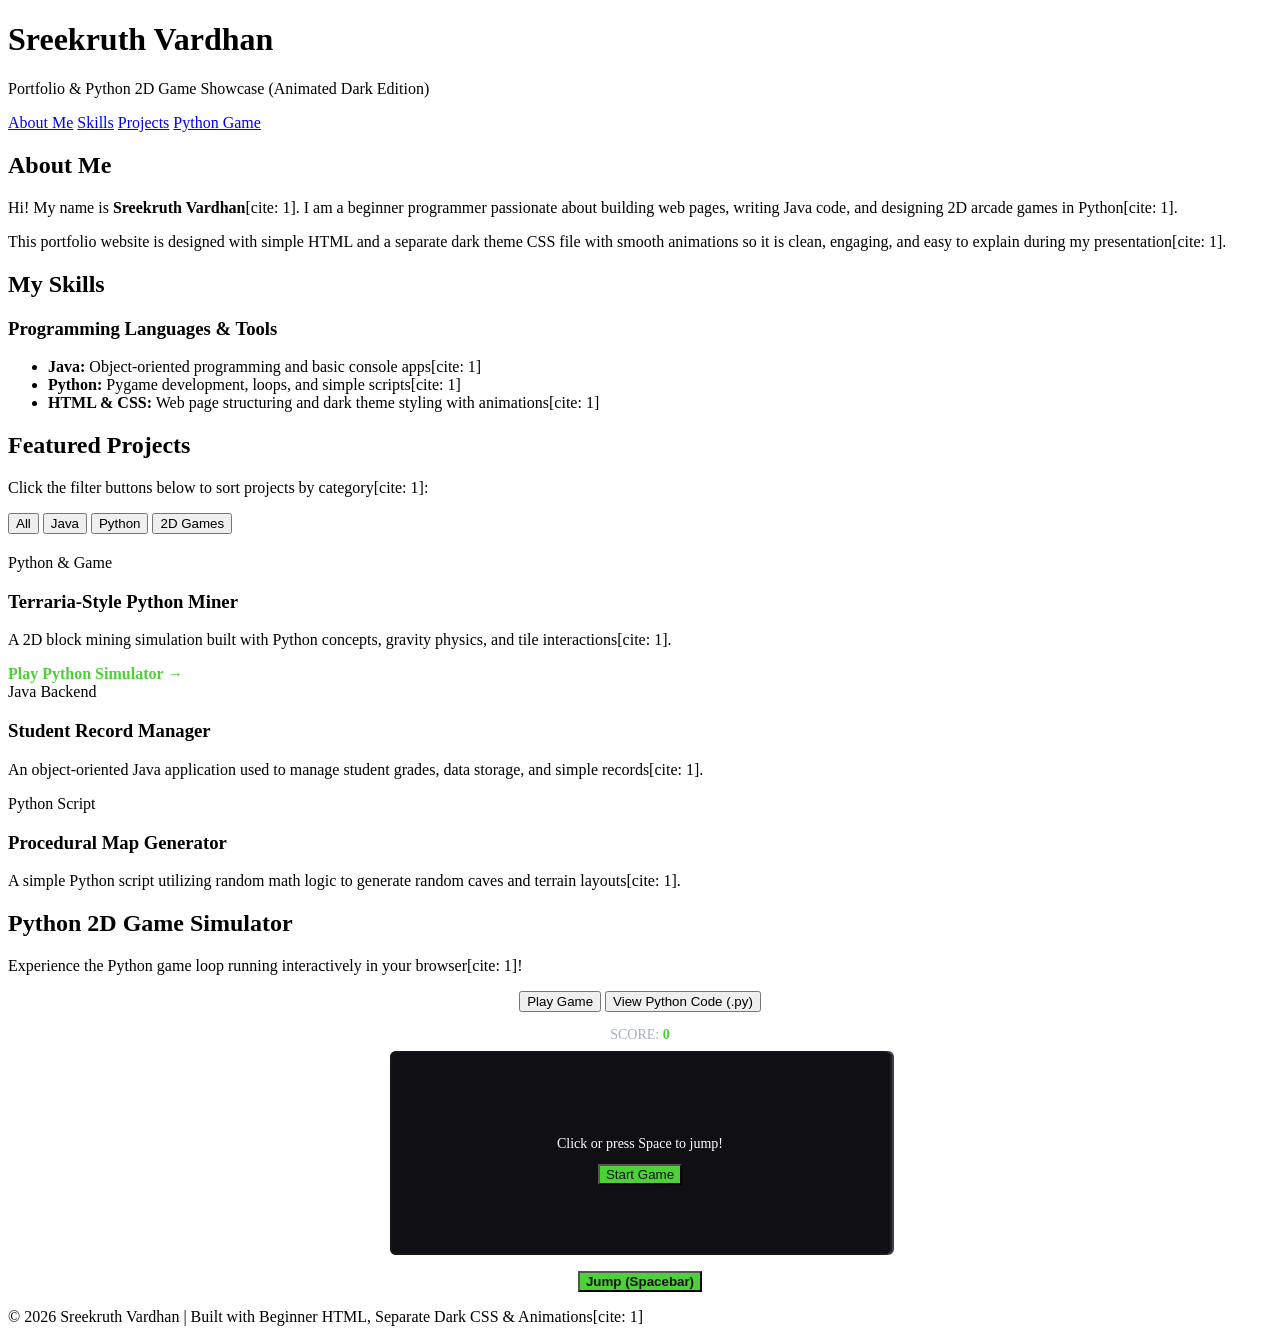
==== sie_html_file.html @ 6089b65a "Add files via upload" ====
<!DOCTYPE html>
<html lang="en">
<head>
    <meta charset="UTF-8">
    <meta name="viewport" content="width=device-width, initial-scale=1.0">
    <title>Sreekruth Vardhan | Portfolio & Python 2D Game</title>
    <!-- Link to the separate dark theme CSS file -->
    <link rel="stylesheet" href="site css.css">
    <!-- Font Awesome for simple icons -->
    <link rel="stylesheet" href="https://cdnjs.cloudflare.com/ajax/libs/font-awesome/6.4.0/css/all.min.css">
</head>
<body>

    <!-- Header Section -->
    <div class="header animate-fade-in">
        <h1>Sreekruth Vardhan</h1>
        <p>Portfolio & Python 2D Game Showcase (Animated Dark Edition)</p>
        <div class="nav">
            <a href="#about">About Me</a>
            <a href="#skills">Skills</a>
            <a href="#projects">Projects</a>
            <a href="#python-game">Python Game</a>
        </div>
    </div>

    <!-- Main Container -->
    <div class="container">

        <!-- About Me Section -->
        <div class="section animate-slide-up" id="about">
            <h2>About Me</h2>
            <p>
                Hi! My name is <b>Sreekruth Vardhan</b>[cite: 1]. I am a beginner programmer passionate about building web pages, writing Java code, and designing 2D arcade games in Python[cite: 1].
            </p>
            <p>
                This portfolio website is designed with simple HTML and a separate dark theme CSS file with smooth animations so it is clean, engaging, and easy to explain during my presentation[cite: 1].
            </p>
        </div>

        <!-- Skills Section -->
        <div class="section animate-slide-up" id="skills">
            <h2>My Skills</h2>
            <div class="project-box">
                <h3>Programming Languages & Tools</h3>
                <ul>
                    <li><b>Java:</b> Object-oriented programming and basic console apps[cite: 1]</li>
                    <li><b>Python:</b> Pygame development, loops, and simple scripts[cite: 1]</li>
                    <li><b>HTML & CSS:</b> Web page structuring and dark theme styling with animations[cite: 1]</li>
                </ul>
            </div>
        </div>

        <!-- Projects Section with Filter Buttons -->
        <div class="section animate-slide-up" id="projects">
            <h2>Featured Projects</h2>
            <p>Click the filter buttons below to sort projects by category[cite: 1]:</p>
            
            <div class="nav" style="margin-bottom: 20px; text-align: left;">
                <button class="filter-btn" onclick="filterProjects('all')">All</button>
                <button class="filter-btn" onclick="filterProjects('java')">Java</button>
                <button class="filter-btn" onclick="filterProjects('python')">Python</button>
                <button class="filter-btn" onclick="filterProjects('game')">2D Games</button>
            </div>

            <div id="projects-grid">
                <!-- Python Game Project Box -->
                <div class="project-box" data-category="python game">
                    <span class="tag">Python & Game</span>
                    <h3>Terraria-Style Python Miner</h3>
                    <p>A 2D block mining simulation built with Python concepts, gravity physics, and tile interactions[cite: 1].</p>
                    <a href="#python-game" style="color: #4cd137; font-weight: bold; text-decoration: none;">Play Python Simulator &rarr;</a>
                </div>

                <!-- Java Project Box -->
                <div class="project-box" data-category="java">
                    <span class="tag">Java Backend</span>
                    <h3>Student Record Manager</h3>
                    <p>An object-oriented Java application used to manage student grades, data storage, and simple records[cite: 1].</p>
                </div>

                <!-- Python Map Generator -->
                <div class="project-box" data-category="python">
                    <span class="tag">Python Script</span>
                    <h3>Procedural Map Generator</h3>
                    <p>A simple Python script utilizing random math logic to generate random caves and terrain layouts[cite: 1].</p>
                </div>
            </div>
        </div>

        <!-- Python 2D Game Section -->
        <div class="section presentation-box animate-slide-up" id="python-game">
            <h2>Python 2D Game Simulator</h2>
            <p>Experience the Python game loop running interactively in your browser[cite: 1]!</p>

            <div style="text-align: center; margin-top: 15px;">
                <button class="filter-btn" onclick="switchPythonTab('simulator')" id="btn-sim">Play Game</button>
                <button class="filter-btn" onclick="switchPythonTab('code')" id="btn-code">View Python Code (.py)</button>
            </div>

            <!-- Simulator Container -->
            <div id="tab-simulator" style="margin-top: 15px; text-align: center;">
                <div style="font-size: 14px; margin-bottom: 8px; color: #a4b0be;">
                    SCORE: <span id="py-score" style="color: #4cd137; font-weight: bold;">0</span>
                </div>
                <div style="position: relative; display: inline-block; width: 100%; max-width: 500px;">
                    <canvas id="pythonCanvas" width="500" height="200" style="background: #1e1e24; border: 2px solid #3d3d4e; border-radius: 6px; width: 100%; display: block;"></canvas>
                    <div id="py-overlay" style="position: absolute; inset: 0; background: rgba(15, 15, 18, 0.85); display: flex; flex-direction: column; align-items: center; justify-content: center; border-radius: 6px;">
                        <p style="color: white; margin-bottom: 12px; font-size: 14px;">Click or press Space to jump!</p>
                        <button class="filter-btn" onclick="startPythonGame()" style="background: #4cd137; color: #121214;">Start Game</button>
                    </div>
                </div>
                <div style="margin-top: 12px;">
                    <button class="filter-btn" onclick="pythonJump()" style="background: #4cd137; color: #121214; font-weight: bold;">Jump (Spacebar)</button>
                </div>
            </div>

            <!-- Python Code Container -->
            <div id="tab-code" style="display: none; margin-top: 15px; background: #121214; padding: 15px; border-radius: 6px; border: 1px solid #3d3d4e; text-align: left; font-family: monospace; font-size: 12px; color: #4cd137; overflow-x: auto;">
<pre><code>import pygame
import random

pygame.init()
screen = pygame.display.set_mode((500, 200))
pygame.display.set_caption("Sreekruth Vardhan - Python Game")
clock = pygame.time.Clock()

player_y = 150
player_vy = 0
gravity = 0.5
is_jumping = False
running = True

while running:
    screen.fill((30, 30, 36))
    for event in pygame.event.get():
        if event.type == pygame.QUIT:
            running = False
        if event.type == pygame.KEYDOWN:
            if event.key == pygame.K_SPACE and not is_jumping:
                player_vy = -9
                is_jumping = True

    player_vy += gravity
    player_y += player_vy
    if player_y >= 150:
        player_y = 150
        is_jumping = False

    pygame.draw.rect(screen, (76, 209, 55), (50, player_y, 25, 25))
    pygame.display.flip()
    clock.tick(60)

pygame.quit()</code></pre>
            </div>
        </div>

    </div>

    <!-- Footer -->
    <div class="footer animate-fade-in">
        <p>&copy; 2026 Sreekruth Vardhan | Built with Beginner HTML, Separate Dark CSS & Animations[cite: 1]</p>
    </div>

    <!-- Interactive JavaScript for filtering and Python Game simulation -->
    <script>
        // Project Filter Function
        function filterProjects(category) {
            const boxes = document.querySelectorAll('.project-box[data-category]');
            boxes.forEach(box => {
                const cat = box.getAttribute('data-category');
                if(category === 'all' || cat.includes(category)) {
                    box.style.display = 'block';
                } else {
                    box.style.display = 'none';
                }
            });
        }

        // Python Tab Switcher
        function switchPythonTab(tab) {
            const sim = document.getElementById('tab-simulator');
            const code = document.getElementById('tab-code');
            if(tab === 'simulator') {
                sim.style.display = 'block';
                code.style.display = 'none';
            } else {
                sim.style.display = 'none';
                code.style.display = 'block';
                pythonRunning = false;
            }
        }

        // Python Game Simulator Logic
        const canvas = document.getElementById('pythonCanvas');
        const ctx = canvas.getContext('2d');
        const scoreEl = document.getElementById('py-score');
        const overlay = document.getElementById('py-overlay');

        let pythonRunning = false;
        let score = 0;
        let playerY = 150;
        let playerVy = 0;
        let gravity = 0.5;
        let isJumping = false;

        function startPythonGame() {
            pythonRunning = true;
            score = 0;
            scoreEl.textContent = score;
            playerY = 150;
            playerVy = 0;
            isJumping = false;
            overlay.style.display = 'none';
            pythonLoop();
        }

        function pythonJump() {
            if(!pythonRunning) {
                startPythonGame();
                return;
            }
            if(!isJuminous = true && !isJumping) { // standard safe toggle
                playerVy = -9;
                isJumping = true;
            } else if (!isJumping) {
                playerVy = -9;
                isJumping = true;
            }
        }

        window.addEventListener('keydown', function(e) {
            if(e.code === 'Space') {
                e.preventDefault();
                pythonJump();
            }
        });

        canvas.addEventListener('click', function() {
            pythonJump();
        });

        function pythonLoop() {
            if(!pythonRunning) return;

            ctx.fillStyle = '#1e1e24';
            ctx.fillRect(0, 0, canvas.width, canvas.height);

            // Ground line
            ctx.strokeStyle = '#3d3d4e';
            ctx.lineWidth = 2;
            ctx.beginPath();
            ctx.moveTo(0, 175);
            ctx.lineTo(canvas.width, 175);
            ctx.stroke();

            // Physics update
            playerVy += gravity;
            playerY += playerVy;
            if(playerY >= 150) {
                playerY = 150;
                playerVy = 0;
                isJumping = false;
            }

            // Draw player box
            ctx.fillStyle = '#4cd137';
            ctx.fillRect(50, playerY, 25, 25);

            score++;
            scoreEl.textContent = Math.floor(score / 10);

            requestAnimationFrame(pythonLoop);
        }
    </script>
</body>
</html>
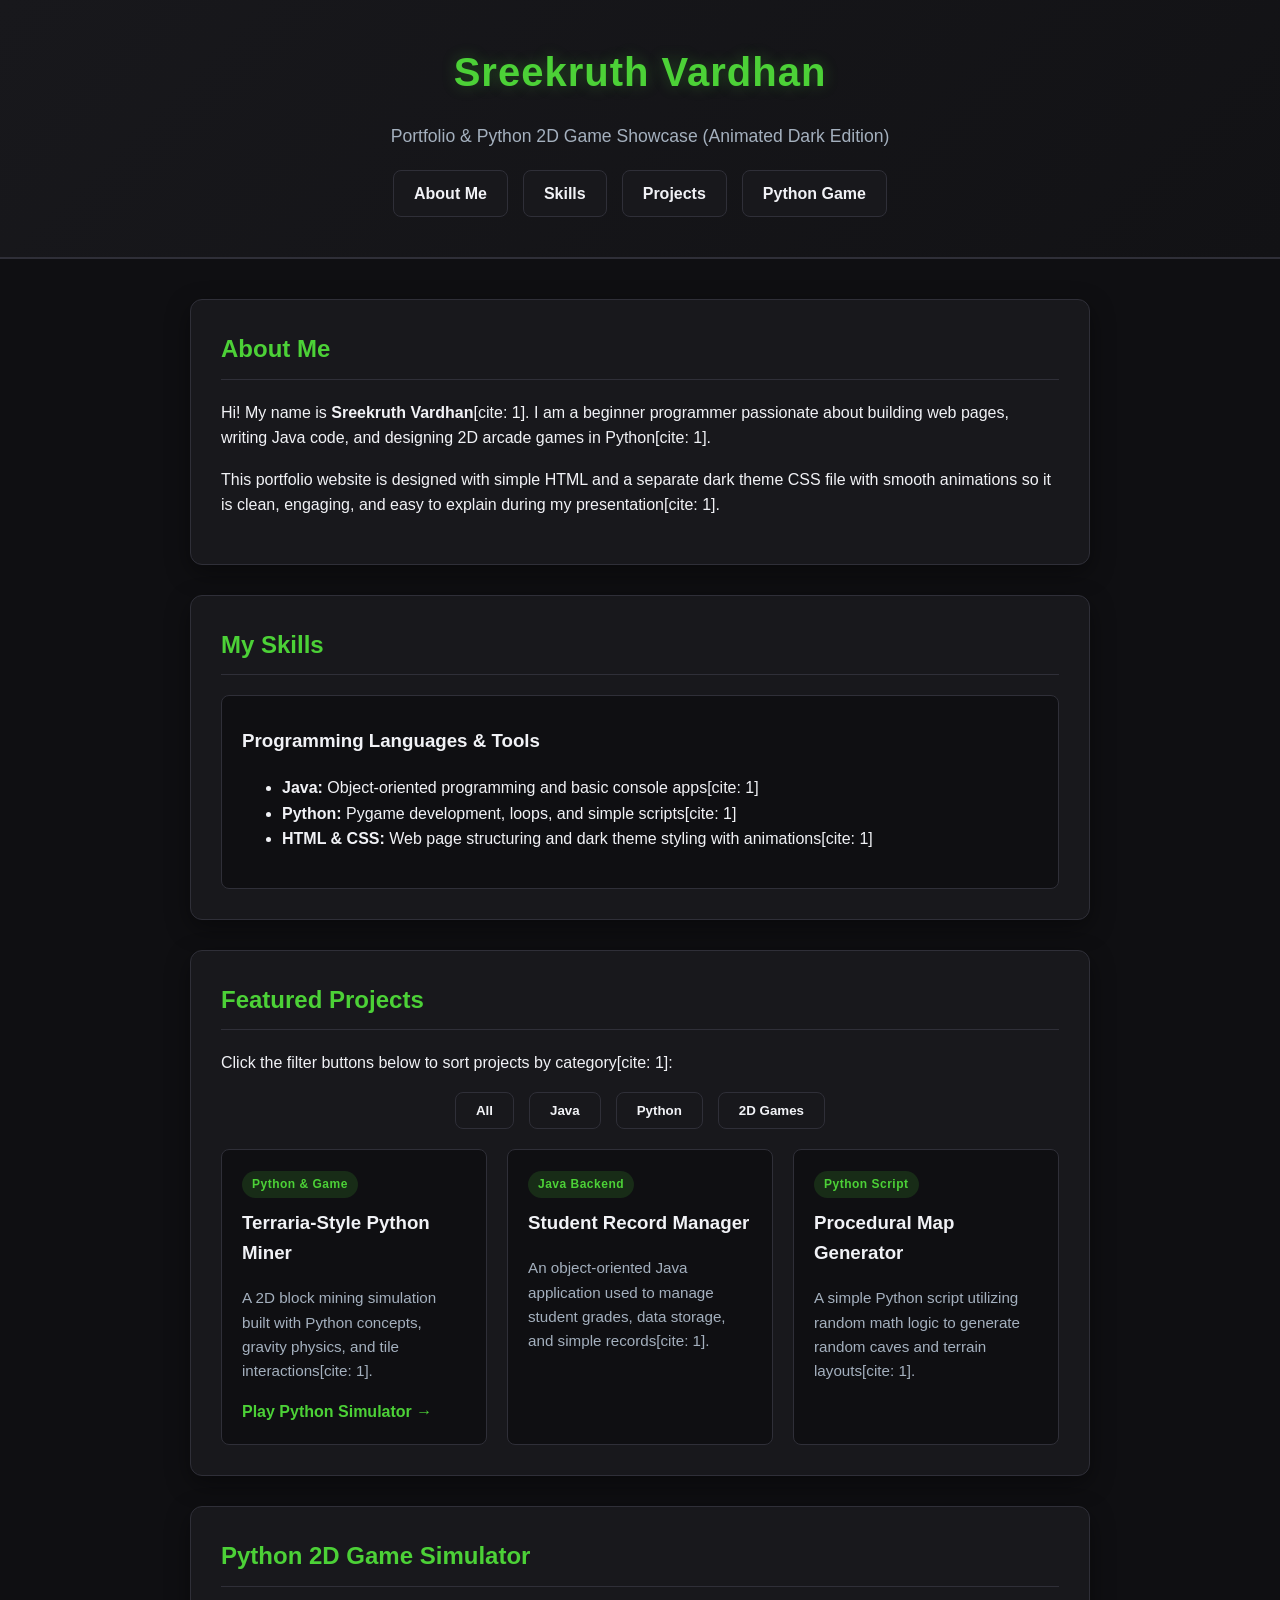
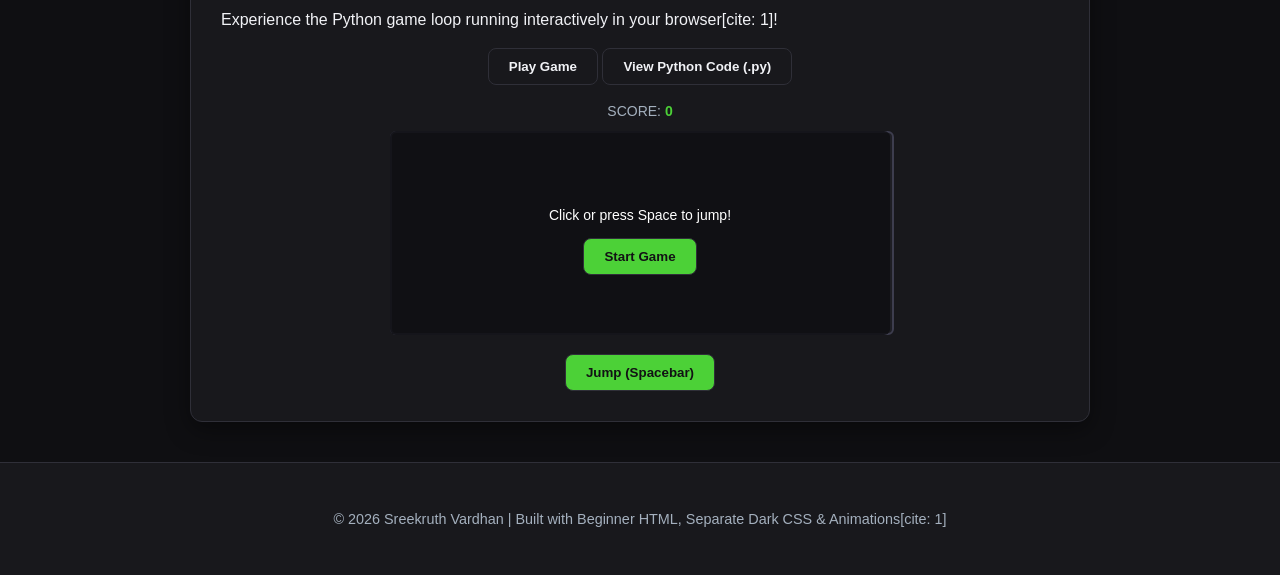
==== commit 1dd4f934: "Update sie_html_file.html" ====
--- a/sie_html_file.html
+++ b/sie_html_file.html
@@ -5,7 +5,7 @@
     <meta name="viewport" content="width=device-width, initial-scale=1.0">
     <title>Sreekruth Vardhan | Portfolio & Python 2D Game</title>
     <!-- Link to the separate dark theme CSS file -->
-    <link rel="stylesheet" href="site css.css">
+    <link rel="stylesheet" href="site_style_file.css">
     <!-- Font Awesome for simple icons -->
     <link rel="stylesheet" href="https://cdnjs.cloudflare.com/ajax/libs/font-awesome/6.4.0/css/all.min.css">
 </head>
@@ -273,4 +273,4 @@
         }
     </script>
 </body>
-</html>+</html>
--- a/site_style_file.css
+++ b/site_style_file.css
@@ -0,0 +1,177 @@
+/* Dark Theme Variables & Base Styles */
+:root {
+    --bg-color: #0f0f12;
+    --card-bg: #18181c;
+    --card-hover-bg: #212128;
+    --text-main: #f1f2f6;
+    --text-muted: #a4b0be;
+    --accent-green: #4cd137;
+    --accent-glow: rgba(76, 209, 55, 0.3);
+    --border-color: #2f2f38;
+}
+
+body {
+    font-family: 'Segoe UI', Tahoma, Geneva, Verdana, sans-serif;
+    background-color: var(--bg-color);
+    color: var(--text-main);
+    margin: 0;
+    padding: 0;
+    line-height: 1.6;
+    overflow-x: hidden;
+}
+
+/* Header Section */
+.header {
+    background: linear-gradient(135deg, #18181c 0%, #121215 100%);
+    border-bottom: 2px solid var(--border-color);
+    padding: 40px 20px;
+    text-align: center;
+    position: relative;
+}
+
+.header h1 {
+    margin: 0 0 10px 0;
+    color: var(--accent-green);
+    font-size: 2.5rem;
+    letter-spacing: 1px;
+    text-shadow: 0 0 15px var(--accent-glow);
+}
+
+.header p {
+    color: var(--text-muted);
+    margin-bottom: 20px;
+    font-size: 1.1rem;
+}
+
+/* Navigation & Filter Buttons */
+.nav {
+    display: flex;
+    justify-content: center;
+    gap: 15px;
+    flex-wrap: wrap;
+}
+
+.nav a, .filter-btn {
+    background: var(--card-bg);
+    color: var(--text-main);
+    border: 1px solid var(--border-color);
+    padding: 10px 20px;
+    border-radius: 8px;
+    cursor: pointer;
+    text-decoration: none;
+    font-weight: 600;
+    transition: all 0.3s ease;
+}
+
+.nav a:hover, .filter-btn:hover {
+    background: var(--accent-green);
+    color: var(--bg-color);
+    border-color: var(--accent-green);
+    box-shadow: 0 0 12px var(--accent-glow);
+    transform: translateY(-2px);
+}
+
+/* Main Container Layout */
+.container {
+    max-width: 900px;
+    margin: 40px auto;
+    padding: 0 20px;
+}
+
+/* Sections */
+.section {
+    background: var(--card-bg);
+    border: 1px solid var(--border-color);
+    border-radius: 12px;
+    padding: 30px;
+    margin-bottom: 30px;
+    box-shadow: 0 8px 24px rgba(0, 0, 0, 0.4);
+    transition: transform 0.3s ease, border-color 0.3s ease;
+}
+
+.section:hover {
+    border-color: rgba(76, 209, 55, 0.4);
+}
+
+.section h2 {
+    color: var(--accent-green);
+    margin-top: 0;
+    border-bottom: 1px solid var(--border-color);
+    padding-bottom: 10px;
+}
+
+/* Project Cards Grid */
+#projects-grid {
+    display: grid;
+    grid-template-columns: repeat(auto-fit, minmax(260px, 1fr));
+    gap: 20px;
+    margin-top: 20px;
+}
+
+.project-box {
+    background: var(--bg-color);
+    border: 1px solid var(--border-color);
+    border-radius: 8px;
+    padding: 20px;
+    transition: all 0.3s ease;
+    position: relative;
+    overflow: hidden;
+}
+
+.project-box:hover {
+    transform: translateY(-5px);
+    background: var(--card-hover-bg);
+    box-shadow: 0 6px 20px var(--accent-glow);
+    border-color: var(--accent-green);
+}
+
+.project-box h3 {
+    margin-top: 10px;
+    color: var(--text-main);
+}
+
+.project-box p {
+    color: var(--text-muted);
+    font-size: 0.95rem;
+}
+
+/* Tags */
+.tag {
+    display: inline-block;
+    background: rgba(76, 209, 55, 0.15);
+    color: var(--accent-green);
+    font-size: 0.75rem;
+    padding: 4px 10px;
+    border-radius: 20px;
+    font-weight: bold;
+    letter-spacing: 0.5px;
+}
+
+/* Footer */
+.footer {
+    text-align: center;
+    padding: 30px;
+    color: var(--text-muted);
+    border-top: 1px solid var(--border-color);
+    background: var(--card-bg);
+    font-size: 0.9rem;
+}
+
+/* Keyframe Animations */
+@keyframes fadeIn {
+    from { opacity: 0; }
+    to { opacity: 1; }
+}
+
+@keyframes slideUp {
+    from { opacity: 0; transform: translateY(30px); }
+    to { opacity: 1; transform: translateY(0); }
+}
+
+.animate-fade-in {
+    animation: fadeIn 1s ease-out forwards;
+}
+
+.animate-slide-up {
+    animation: slideUp 0.8s ease-out forwards;
+}
